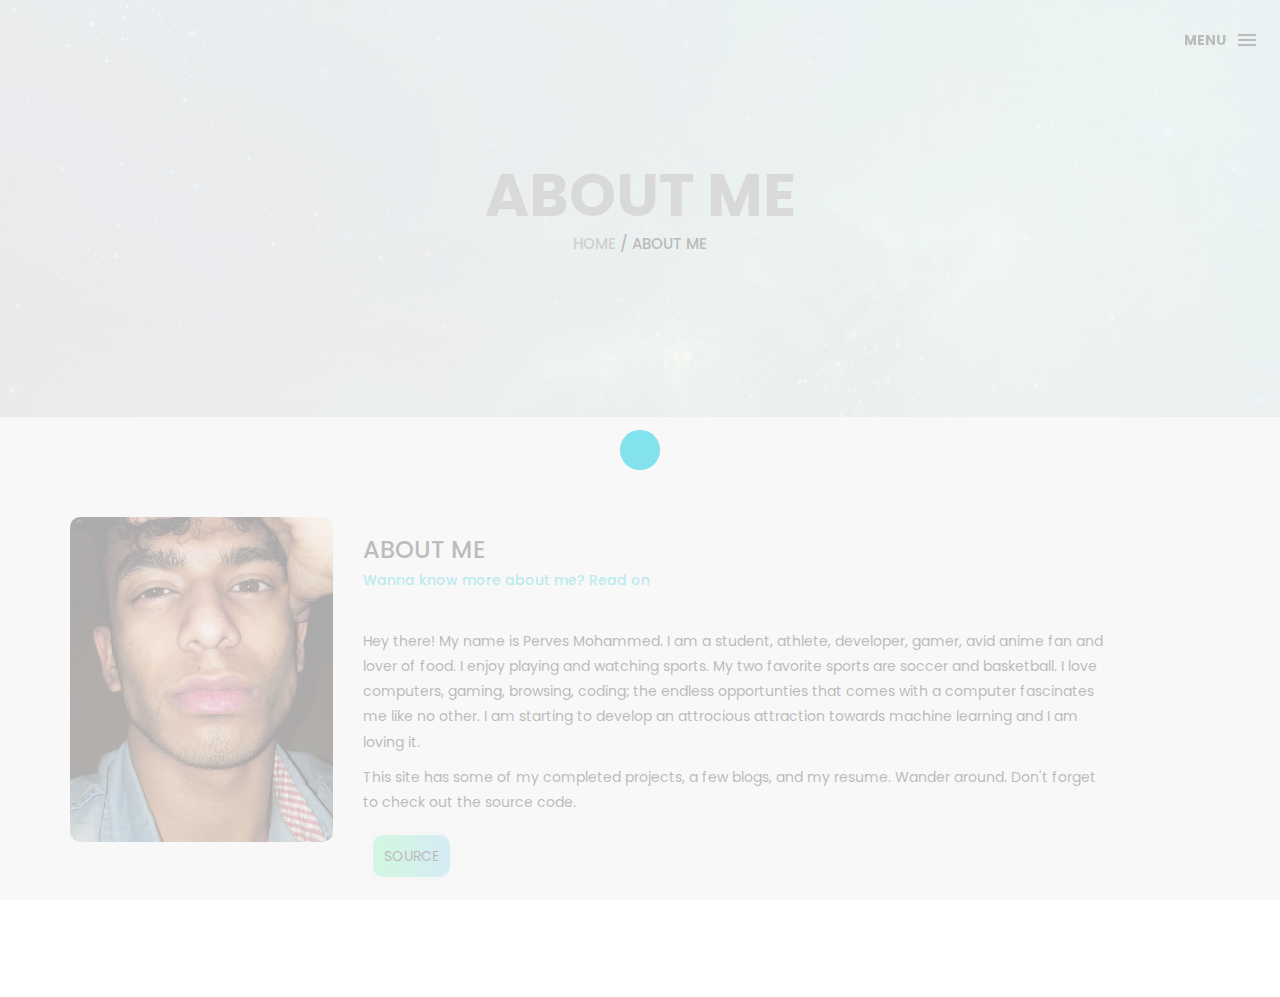
==== about.html @ ce49c380 "initial" ====
<!DOCTYPE html>
<html lang="en">

<head>
    <meta charset="utf-8">
    <meta http-equiv="X-UA-Compatible" content="IE=edge">
    <meta name="viewport" content="width=device-width, initial-scale=1">
    <title>PM - About</title>
    <link rel="icon" href="img/fav.png" type="image/x-icon">
    <link href="css/bootstrap.min.css" rel="stylesheet">
    <link href="ionicons/css/ionicons.min.css" rel="stylesheet">
    <link href="css/style.css" rel="stylesheet">
    <script src="js/modernizr.js"></script>

    <!--[if lt IE 9]>
      <script src="https://oss.maxcdn.com/html5shiv/3.7.2/html5shiv.min.js"></script>
      <script src="https://oss.maxcdn.com/respond/1.4.2/respond.min.js"></script>
    <![endif]-->
</head>

<body>
    <!-- Preloader -->
    <div id="preloader">
        <div class="pre-container">
            <div class="spinner">
                <div class="double-bounce1"></div>
                <div class="double-bounce2"></div>
            </div>
        </div>
    </div>
    <!-- end Preloader -->

    <div class="container-fluid"> 
       <!-- box-header -->
        <header class="box-header">
            <a class="box-primary-nav-trigger" href="#0">
                <span class="box-menu-text">Menu</span><span class="box-menu-icon"></span>
            </a>
        </header>
        <!-- end box-header -->
        
        <!-- nav -->
        <nav>
            <ul class="box-primary-nav">
                <li class="box-label">Menu</li>
                <li><a href="index.html">Intro</a></li>
                <li><a href="about.html">About me</a> <i class="ion-ios-circle-filled color"></i></li>
                <li><a href="blog.html">Blog</a></li>
                <li><a href="contact.html">Contact Me</a></li>
                
                <li class="box-label">Follow me</li>
                <li class="box-social"><a href="#0"><i class="ion-social-facebook"></i></a></li>
                <li class="box-social"><a href="#0"><i class="ion-social-twitter"></i></a></li>
                <li class="box-social"><a href="https://www.linkedin.com/in/pmuhamed/" target="_blank"><i class="ion-social-linkedin"></i></a></li>
                <li class="box-social"><a href="https://github.com/pmuhamed1" target="_blank"><i class="ion-social-github"></i></a></li>

                <li class="box-label"><a class="btn btn-1" href="Mohammed Perves - Resume.pdf" target="_blankk">Resume</a></li>
            </ul>
        </nav>
        <!-- end nav -->  
    </div>
    
    <!-- Top bar -->
    <div class="top-bar">
        <h1>About Me</h1>
        <p><a href="index.html">Home</a> / About me</p>
    </div>
    <!-- end Top bar -->
    
    <!-- Main container -->
    <div class="container main-container clearfix"> 
        <div class="col-md-3">
            <a href="img/me.jpg" target="_blank"><div class="img-responsive img-rnd profile-pic" alt="me" /></div></a>
        </div>
        <div class="col-md-8">
           <h3 class="uppercase">About Me </h3>
           <h5>Wanna know more about me? Read on</h5>
           <div class="h-30"></div>
            <p>
			Hey there! My name is Perves Mohammed. I am a student, athlete, developer, gamer, avid anime fan and lover of food. I enjoy playing and watching sports. My two favorite sports are soccer and basketball. I love computers, gaming, browsing, coding; the endless opportunties that comes with a computer fascinates me like no other. I am starting to develop an attrocious attraction towards machine learning and I am loving it.
			</p>

            <p>This site has some of my completed projects, a few blogs, and my resume. Wander around. Don't forget to check out the source code.</p>
            <a class="btn btn-3" href="https://github.com/pmuhamed1/portfolio" target="_blank">Source</a>
            <div class="h-10"></div>
        </div>
    </div>
    <!-- end Main container -->
    <!-- back to top -->
    <a href="#0" class="cd-top"><i class="ion-android-arrow-up"></i></a>
    <!-- end back to top -->


    <script src="js/jquery-2.1.1.js"></script>
    <script src="js/bootstrap.min.js"></script>
    <script src="js/menu.js"></script>
    <script src="js/animated-headline.js"></script>
    <script src="js/isotope.pkgd.min.js"></script>
    <script src="js/custom.js"></script>
	
</body>
</html>
---- css/style.css ----
@import url(https://fonts.googleapis.com/css?family=Poppins:400,500,600,700);
html,
body {
    height: 100%;
    font-family: 'Poppins', sans-serif;
    line-height: 1.8;
    color: #333;
	overflow-x: hidden;
}

.no-padding {
    padding-left: 0;
    padding-right: 0;
}

.no-padding [class^="col-"] {
    padding-left: 0;
    padding-right: 0;
}

.main-container {
    padding: 100px 0;
}

.center {
    text-align: center;
}

a {
    -webkit-transition: all .3s;
    transition: all .3s
}

.uppercase {
    text-transform: uppercase;
}

.h-30 {
    height: 30px
}

.h-10 {
    height: 10px
}

.color {
    color: #31cfe5;
    font-size: 11px;
}


/* typography
==================================================*/

h1 {
    color: #393939;
    font-size: 60px;
    text-transform: uppercase;
}

h3 {
    color: #393939;
}

h4 {
    color: #393939;
}


h5 {
    color: #31cfe5;
}


/* preloader
==================================================*/

#preloader {
    position: fixed;
    top: 0;
    left: 0;
    right: 0;
    bottom: 0;
    background-color: #f5f5f5;
    /* change if the mask should be a color other than white */
    z-index: 1000;
    /* makes sure it stays on top */
}

.pre-container {
    position: absolute;
    left: 50%;
    top: 50%;
    bottom: auto;
    right: auto;
    -webkit-transform: translateX(-50%) translateY(-50%);
    transform: translateX(-50%) translateY(-50%);
    text-align: center;
}

.spinner {
    width: 40px;
    height: 40px;
    position: relative;
    margin: 100px auto;
}

.double-bounce1,
.double-bounce2 {
    width: 100%;
    height: 100%;
    border-radius: 50%;
    background-color: #31cfe5;
    opacity: 0.6;
    position: absolute;
    top: 0;
    left: 0;
    -webkit-animation: bounce 2.0s infinite ease-in-out;
    animation: bounce 2.0s infinite ease-in-out;
}

.double-bounce2 {
    -webkit-animation-delay: -1.0s;
    animation-delay: -1.0s;
}

@-webkit-keyframes bounce {
    0%,
    100% {
        -webkit-transform: scale(0.0)
    }
    50% {
        -webkit-transform: scale(1.0)
    }
}

@keyframes bounce {
    0%,
    100% {
        transform: scale(0.0);
        -webkit-transform: scale(0.0);
    }
    50% {
        transform: scale(1.0);
        -webkit-transform: scale(1.0);
    }
}


/* headr
==================================================*/

.box-header {
    position: absolute;
    top: 0;
    left: 0;
    background: rgba(255, 255, 255, 0.95);
    height: 50px;
    width: 100%;
    z-index: 3;
    box-shadow: 0 1px 2px rgba(0, 0, 0, 0.3);
    -webkit-font-smoothing: antialiased;
    -moz-osx-font-smoothing: grayscale;
}

.box-header {
    height: 80px;
    background: transparent;
    box-shadow: none;
}

.box-header {
    -webkit-transition: background-color 0.3s;
    transition: background-color 0.3s;
    -webkit-transform: translate3d(0, 0, 0);
    transform: translate3d(0, 0, 0);
    -webkit-backface-visibility: hidden;
    backface-visibility: hidden;
}

.box-header.is-fixed {
    position: fixed;
    top: -80px;
    background-color: rgba(255, 255, 255, 0.96);
    -webkit-transition: -webkit-transform 0.3s;
    transition: -webkit-transform 0.3s;
    transition: transform 0.3s;
    transition: transform 0.3s, -webkit-transform 0.3s;
}

.box-header.is-visible {
    -webkit-transform: translate3d(0, 100%, 0);
    transform: translate3d(0, 100%, 0);
}

.box-header.menu-is-open {
    background-color: rgba(255, 255, 255, 0.96);
}

.box-logo {
    display: block;
    padding: 20px;
}

.box-primary-nav-trigger {
    position: absolute;
    right: 0;
    top: 0;
    height: 100%;
    width: 50px;
    background-color: #fff;
}

.box-primary-nav-trigger .box-menu-text {
    color: #393939;
    text-transform: uppercase;
    font-weight: 700;
    display: none;
}

.box-primary-nav-trigger .box-menu-icon {
    display: inline-block;
    position: absolute;
    left: 50%;
    top: 50%;
    bottom: auto;
    right: auto;
    -webkit-transform: translateX(-50%) translateY(-50%);
    transform: translateX(-50%) translateY(-50%);
    width: 18px;
    height: 2px;
    background-color: #393939;
    -webkit-transition: background-color 0.3s;
    transition: background-color 0.3s;
    list-style: none;
}

.box-primary-nav-trigger .box-menu-icon::before,
.box-primary-nav-trigger .box-menu-icon:after {
    content: '';
    width: 100%;
    height: 100%;
    position: absolute;
    background-color: #393939;
    right: 0;
    -webkit-transition: -webkit-transform .3s, top .3s, background-color 0s;
    -webkit-transition: top .3s, background-color 0s, -webkit-transform .3s;
    transition: top .3s, background-color 0s, -webkit-transform .3s;
    transition: transform .3s, top .3s, background-color 0s;
    transition: transform .3s, top .3s, background-color 0s, -webkit-transform .3s;
}

.box-primary-nav-trigger .box-menu-icon::before {
    top: -5px;
}

.box-primary-nav-trigger .box-menu-icon::after {
    top: 5px;
}

.box-primary-nav-trigger .box-menu-icon.is-clicked {
    background-color: rgba(255, 255, 255, 0);
}

.box-primary-nav-trigger .box-menu-icon.is-clicked::before,
.box-primary-nav-trigger .box-menu-icon.is-clicked::after {
    background-color: 393939;
}

.box-primary-nav-trigger .box-menu-icon.is-clicked::before {
    top: 0;
    -webkit-transform: rotate(135deg);
    transform: rotate(135deg);
}

.box-primary-nav-trigger .box-menu-icon.is-clicked::after {
    top: 0;
    -webkit-transform: rotate(225deg);
    transform: rotate(225deg);
}

.box-primary-nav-trigger {
    width: 100px;
    padding-left: 1em;
    background-color: transparent;
    height: 30px;
    line-height: 30px;
    right: 10px;
    top: 50%;
    bottom: auto;
    -webkit-transform: translateY(-50%);
    transform: translateY(-50%);
}

.box-primary-nav-trigger .box-menu-text {
    display: inline-block;
}

.box-primary-nav-trigger .box-menu-icon {
    left: auto;
    right: 1em;
    -webkit-transform: translateX(0) translateY(-50%);
    transform: translateX(0) translateY(-50%);
}

.box-primary-nav {
    position: fixed;
    left: 0;
    top: 0;
    height: 100%;
    width: 100%;
    background: rgba(0, 0, 0, 0.786);
    z-index: 2;
    text-align: center;
    padding: 50px 0;
    -webkit-backface-visibility: hidden;
    backface-visibility: hidden;
    overflow: auto;
    -webkit-overflow-scrolling: touch;
    -webkit-transform: translateY(-100%);
    transform: translateY(-100%);
    -webkit-transition-property: -webkit-transform;
    transition-property: -webkit-transform;
    transition-property: transform;
    transition-property: transform, -webkit-transform;
    -webkit-transition-duration: 0.4s;
    transition-duration: 0.4s;
    list-style: none;
}

.particles{
    position: fixed;
    left: 0;
    top: 0;
    height: 100%;
    width: 100%;
    background: rgba(0, 0, 0, 0.1);
	/*background-image: url("../img/bg.jpg");*/
    z-index: 0;
    text-align: center;
    padding: 50px 0;
}

.box-primary-nav li {
    font-size: 22px;
    font-size: 1.375rem;
    font-weight: 300;
    -webkit-font-smoothing: antialiased;
    -moz-osx-font-smoothing: grayscale;
    margin: .2em 0;
    text-transform: capitalize;
}

.box-primary-nav a {
    display: inline-block;
    padding: .4em 1em;
    border-radius: 0.25em;
    -webkit-transition: all 0.2s;
    transition: all 0.2s;
    color: #fff;
    text-decoration: none;
    font-weight: bold;
}
.box-primary-nav a:focus {
    outline: none;
}

.no-touch .box-primary-nav a:hover {
    text-decoration: none;
    color: #ddd;
}

.box-primary-nav .box-label {
    color: #31cfe5;
    text-transform: uppercase;
    font-weight: 700;
    font-size: 17px;
    margin: 2.4em 0 .8em;
}

.box-primary-nav .box-social {
    display: inline-block;
    margin: 10px .4em;
}

.box-primary-nav .box-social a {
    width: 30px;
    height: 30px;
    padding: 0;
    font-size: 30px
}

.box-primary-nav.is-visible {
    -webkit-transform: translateY(0);
    transform: translateY(0);
}

.box-primary-nav {
    padding: 150px 0 0;
	overflow: hidden;
}

.box-primary-nav li {
    font-size: 18px;
}


/* box-intro
==================================================*/

.box-intro {
    text-align: center;
    display: table;
    height: 100vh;
    width: 100%;
}

.box-intro .table-cell {
    display: table-cell;
    vertical-align: middle;
}

.box-intro em {
    font-style: normal;
    text-transform: uppercase
}

b i:last-child {
    color: #31cfe5 !important;
}

.box-intro h5 {
    letter-spacing: 4px;
    text-transform: uppercase;
    color: #999;
    line-height: 1.7
}


.src-btn {
	text-align: center;
    height: 42px;
    border-radius: 5px;
    border: 3px solid #31cfe5;
    -webkit-animation: intro 1s;
    animation: intro 1s;
	padding: 10px;
    width: 80px;
    font-weight: bold;
}

/* mouse effect */

.btn {
	flex: 1 1 auto;
	margin: 10px;
	padding: 10px;
	text-align: center;
	text-transform: uppercase;
	transition: 0.5s;
	background-size: 200% auto;
	color: #333;
	/* text-shadow: 0px 0px 10px rgba(0,0,0,0.2);*/
	box-shadow: 0 0 20px #eee;
	border-radius: 10px;
 }

.img-rnd {
    border-radius: 10px;
 }


/* <- Magic Stuff Start */

.btn:hover {
	color: white;
	background-position: right center; /* change the direction of the change here */
}

.btn-1 {
  background-image: linear-gradient(to right, #f6d365 0%, #fda085 51%, #f6d365 100%);
}

.btn-2 {
  background-image: linear-gradient(to right, #fbc2eb 0%, #a6c1ee 51%, #fbc2eb 100%);
}

.btn-3 {
  background-image: linear-gradient(to right, #84fab0 0%, #8fd3f4 51%, #84fab0 100%);
}

.btn-4 {
  background-image: linear-gradient(to right, #a1c4fd 0%, #c2e9fb 51%, #a1c4fd 100%);
}

.btn-5 {
  background-image: linear-gradient(to right, #ffecd2 0%, #fcb69f 51%, #ffecd2 100%);
}


.mouse {
    position: absolute;
    bottom: 10px;
    left: 47%;
}

.scroll {
    display: block;
    width: 5px;
    height: 5px;
    margin: 6px auto;
    border-radius: 6px;

    -webkit-animation: finger 2s infinite;
    animation: finger 2s infinite;
}

@-webkit-keyframes intro {
    0% {
        opacity: 0;
        -webkit-transform: translateY(40px);
        transform: translateY(40px);
    }
    100% {
        opacity: 1;
        -webkit-transform: translateY(0);
        transform: translateY(0);
    }
}

@keyframes intro {
    0% {
        opacity: 0;
        -webkit-transform: translateY(40px);
        transform: translateY(40px);
    }
    100% {
        opacity: 1;
        -webkit-transform: translateY(0);
        transform: translateY(0);
    }
}

@-webkit-keyframes finger {
    0% {
        opacity: 1;
    }
    100% {
        opacity: 0;
        -webkit-transform: translateY(20px);
        transform: translateY(20px);
    }
}

@keyframes finger {
    0% {
        opacity: 1;
    }
    100% {
        opacity: 0;
        -webkit-transform: translateY(20px);
        transform: translateY(20px);
    }
}


/* text rotate */

.box-headline {
    font-size: 130px;
    line-height: 1.0;
}

.box-words-wrapper {
    display: inline-block;
    position: relative;
}

.box-words-wrapper b {
    display: inline-block;
    position: absolute;
    white-space: nowrap;
    left: 0;
    top: 0;
}

.box-words-wrapper b.is-visible {
    position: relative;
}

.no-js .box-words-wrapper b {
    opacity: 0;
}

.no-js .box-words-wrapper b.is-visible {
    opacity: 1;
}

.box-headline.rotate-2 .box-words-wrapper {
    -webkit-perspective: 300px;
    perspective: 300px;
}

.box-headline.rotate-2 i,
.box-headline.rotate-2 em {
    display: inline-block;
    -webkit-backface-visibility: hidden;
    backface-visibility: hidden;
}

.box-headline.rotate-2 b {
    opacity: 0;
}

.box-headline.rotate-2 i {
    -webkit-transform-style: preserve-3d;
    transform-style: preserve-3d;
    -webkit-transform: translateZ(-20px) rotateX(90deg);
    transform: translateZ(-20px) rotateX(90deg);
    opacity: 0;
}

.is-visible .box-headline.rotate-2 i {
    opacity: 1;
}

.box-headline.rotate-2 i.in {
    -webkit-animation: box-rotate-2-in 0.4s forwards;
    animation: box-rotate-2-in 0.4s forwards;
}

.box-headline.rotate-2 i.out {
    -webkit-animation: box-rotate-2-out 0.4s forwards;
    animation: box-rotate-2-out 0.4s forwards;
}

.box-headline.rotate-2 em {
    -webkit-transform: translateZ(20px);
    transform: translateZ(20px);
}

.no-csstransitions .box-headline.rotate-2 i {
    -webkit-transform: rotateX(0deg);
    transform: rotateX(0deg);
    opacity: 0;
}

.no-csstransitions .box-headline.rotate-2 i em {
    -webkit-transform: scale(1);
    transform: scale(1);
}

.no-csstransitions .box-headline.rotate-2 .is-visible i {
    opacity: 1;
}

@-webkit-keyframes box-rotate-2-in {
    0% {
        opacity: 0;
        -webkit-transform: translateZ(-20px) rotateX(90deg);
    }
    60% {
        opacity: 1;
        -webkit-transform: translateZ(-20px) rotateX(-10deg);
    }
    100% {
        opacity: 1;
        -webkit-transform: translateZ(-20px) rotateX(0deg);
    }
}

@keyframes box-rotate-2-in {
    0% {
        opacity: 0;
        -webkit-transform: translateZ(-20px) rotateX(90deg);
        transform: translateZ(-20px) rotateX(90deg);
    }
    60% {
        opacity: 1;
        -webkit-transform: translateZ(-20px) rotateX(-10deg);
        transform: translateZ(-20px) rotateX(-10deg);
    }
    100% {
        opacity: 1;
        -webkit-transform: translateZ(-20px) rotateX(0deg);
        transform: translateZ(-20px) rotateX(0deg);
    }
}

@-webkit-keyframes box-rotate-2-out {
    0% {
        opacity: 1;
        -webkit-transform: translateZ(-20px) rotateX(0);
    }
    60% {
        opacity: 0;
        -webkit-transform: translateZ(-20px) rotateX(-100deg);
    }
    100% {
        opacity: 0;
        -webkit-transform: translateZ(-20px) rotateX(-90deg);
    }
}

@keyframes box-rotate-2-out {
    0% {
        opacity: 1;
        -webkit-transform: translateZ(-20px) rotateX(0);
        transform: translateZ(-20px) rotateX(0);
    }
    60% {
        opacity: 0;
        -webkit-transform: translateZ(-20px) rotateX(-100deg);
        transform: translateZ(-20px) rotateX(-100deg);
    }
    100% {
        opacity: 0;
        -webkit-transform: translateZ(-20px) rotateX(-90deg);
        transform: translateZ(-20px) rotateX(-90deg);
    }
}


/* portfolio section
==================================================*/

.portfolio .categories-grid span {
    font-size: 30px;
    margin-bottom: 30px;
    display: inline-block;
}

.portfolio .categories-grid .categories ul li {
    list-style: none;
    margin: 20px 0;
}

.portfolio .categories-grid .categories ul li a {
    display: inline-block;
    color: #60606e;
    padding: 0 10px;
    margin: 0 10px;
    -webkit-transition: all .2s ease-in-out .2s;
    transition: all .2s ease-in-out .2s;
}

.portfolio .categories-grid .categories ul li a:hover,
.portfolio .categories-grid .categories ul li a:focus {
    text-decoration: none;
}

.portfolio .categories-grid .categories ul li a.active {
    margin-left: 0;
    background-color: #31cfe5;
    padding: 0px 20px;
    color: white;
    border-radius: 25px;
    text-decoration: none;
}

.portfolio_filter {
    padding-left: 0;
}

.portfolio_item {
    position: relative;
    overflow: hidden;
    display: block;
}

.portfolio_item .portfolio_item_hover {
    position: absolute;
    top: 0px;
    left: 0px;
    height: 100%;
    width: 100%;
    background-color: rgba(0, 0, 0, .8);
    -webkit-transform: translate(-100%);
    transform: translate(-100%);
    opacity: 0;
    -webkit-transition: all .2s ease-in-out;
    transition: all .2s ease-in-out;
}

.portfolio_item .portfolio_item_hover .item_info {
    text-align: center;
    position: absolute;
    top: 50%;
    left: 50%;
    -webkit-transform: translate(-50%, -50%);
    transform: translate(-50%, -50%);
    padding: 10px;
    width: 100%;
    font-weight: bold;
}

.portfolio_item .portfolio_item_hover .item_info span {
    display: block;
    color: #fff;
    font-size: 18px;
    -webkit-transform: translateX(-100px);
    transform: translateX(-100px);
    -webkit-transition: all .2s ease-in-out .2s;
    transition: all .2s ease-in-out .2s;
    opacity: 0;
}

.portfolio_item .portfolio_item_hover .item_info em {
    font-style: normal;
    display: inline-block;
    background-color: #31cfe5;
    padding: 5px 20px;
    border-radius: 25px;
    color: #333;
    margin-top: 10px;
    -webkit-transform: translateX(-100px);
    transform: translateX(-100px);
    -webkit-transition: all .3s ease-in-out .3s;
    transition: all .3s ease-in-out .3s;
    opacity: 0;
    font-size: 10px;
    letter-spacing: 2px;
}

.portfolio_item:hover .portfolio_item_hover {
    opacity: 1;
    -webkit-transform: translateX(0);
    transform: translateX(0);
}

.portfolio_item:hover .item_info em,
.portfolio_item:hover .item_info span {
    opacity: 1;
    -webkit-transform: translateX(0);
    transform: translateX(0);
}

.portfolio .categories-grid .categories ul li {
    float: left;
}

.portfolio .categories-grid .categories ul li a {
    padding: 0 10px;
    -webkit-transition: all .2s ease-in-out .2s;
    transition: all .2s ease-in-out .2s;
}

.portfolio_filter {
    padding-left: 0;
    display: inline-block;
    margin: 0 auto;
    text-align: center;
    margin-bottom: 50px;
}

.portfolio-inner {
    padding-bottom: 0 !important;
    padding-top: 55px;
}

#portfolio {
	-webkit-transition: opacity .3s 0s, visibility 0s .3s;
    transition: opacity .3s 0s, visibility 0s .3s;
}

/* footer
==================================================*/

footer {
    padding: 30px 0;
    text-align: center;
    background: #f5f5f5
}

.copyright {
    color: #000;
    margin-bottom: 0;
	font-size: 16px;
}

footer img {
    margin: 0 auto;
}


/* backto top
==================================================*/

.cd-top {
    display: inline-block;
    height: 40px;
    width: 40px;
    position: fixed;
    bottom: 20px;
    line-height: 40px;
    font-size: 20px;
    right: 10px;
    text-align: center;
    color: #fff;
    background: rgba(255, 191, 0, 0.8);
    visibility: hidden;
    opacity: 0;
    -webkit-transition: opacity .3s 0s, visibility 0s .3s;
    transition: opacity .3s 0s, visibility 0s .3s;
}

.cd-top.cd-is-visible,
.cd-top.cd-fade-out,
.no-touch .cd-top:hover {
    -webkit-transition: opacity .3s 0s, visibility 0s 0s;
    transition: opacity .3s 0s, visibility 0s 0s;
}

.cd-top.cd-is-visible {
    /* the button becomes visible */
    visibility: visible;
    opacity: 1;
}

.cd-top.cd-fade-out {
    opacity: .5;
}

.no-touch .cd-top:hover,
.no-touch .cd-top:focus {
    background-color: #31cfe5;
    opacity: 1;
    color: #fff;
}


/* About page
==================================================*/

.profile-pic{
	background-image: url('../img/me.jpg');
	background-position: center;
	background-size: 100%;
	width: 100%;
	height:325px;
}

.profile-pic:hover {
   background-image: url('../img/me1.jpg');
}

.top-bar {
    color: #333;
    padding: 150px 0 150px;
    background: -webkit-linear-gradient( rgba(255, 255, 255, .8), rgba(255, 255, 255, .8)), url(../img/01.jpg);
    background: linear-gradient( rgba(255, 255, 255, .8), rgba(255, 255, 255, .8)), url(../img/01.jpg);
    background-size: cover;
    background-attachment: fixed;
    background-position: center center;
    text-align: center;
}

.top-bar h1 {
    font-size: 60px;
    text-transform: uppercase;
    font-weight: 700;
    color: #999;
    line-height: 50px;
}

.top-bar p {
    font-size: 15px;
    text-transform: uppercase;
    font-weight: 500;
    color: #333;
}

.top-bar p a {
    color: #777;
}

.top-bar p a:hover,
.top-bar p a:focus {
    color: #555;
    text-decoration: none;
}

.social-ul {
    list-style: none;
    display: inline-block;
    padding-left: 0;
}

.social-ul li {
    margin: 0 10px;
    float: left;
}

.social-ul li a {
    font-size: 25px;
    color: #555;
    -webkit-transition: all .3s;
    transition: all .3s;
}

.social-ul li a:hover {
    color: #888;
}


/* Services page
==================================================*/

.size-50 {
    font-size: 50px;
}

.service-box {
    margin-bottom: 30px;
}

.service-box h3 {
    margin-top: 0;
}


/* contact page
==================================================*/

.details-text i {
    margin-right: 10px;
}

.textarea-contact {
    height: 200px;
    width: 100%;
    border: solid 1px rgba(0, 0, 0, .1);
    position: relative;
}

.textarea-contact textarea {
    height: 100%;
    width: 100%;
    border: 0;
    padding: 20px;
    background-color: transparent;
    float: left;
    z-index: 2;
    font-size: 14px;
    color: #9a9a9a;
    resize: none;
}

.textarea-contact > span {
    position: absolute;
    top: 20px;
    left: 20px;
    -webkit-transform: translateY(-50%);
    transform: translateY(-50%);
    font-size: 12px;
    text-transform: uppercase;
    color: #cdcdcd;
    -webkit-transition: all .2s ease-in-out;
    transition: all .2s ease-in-out;
    z-index: 1;
}

.input-contact {
    height: 40px;
    width: 100%;
    border: solid 1px rgba(0, 0, 0, .1);
    position: relative;
    margin-bottom: 30px;
}

.input-contact input[type="text"] {
    height: 100%;
    width: 100%;
    border: 0;
    padding: 0 20px;
    float: left;
    position: relative;
    background-color: transparent;
    z-index: 2;
    font-size: 14px;
    color: #9a9a9a;
}

.input-contact > span {
    position: absolute;
    top: 50%;
    left: 20px;
    -webkit-transform: translateY(-50%);
    transform: translateY(-50%);
    font-size: 12px;
    text-transform: uppercase;
    color: #cdcdcd;
    -webkit-transition: all .2s ease-in-out;
    transition: all .2s ease-in-out;
    z-index: 1;
}

.input-contact > span.active,
.textarea-contact > span.active {
    color: #31cfe5;
    font-size: 10px;
    top: 0px;
    left: 5px;
    background-color: #fff;
    padding: 5px
}

input:focus,
textarea:focus {
    outline: none;
}

.contact-info {
    margin-top: 20px;
}

.contact-info i {
    height: 30px;
    width: 30px;
    display: inline-block;
    background: #31cfe5;
    text-align: center;
    line-height: 33px;
    margin-right: 10px;
    color: #fff;
    font-size: 21px;
}

.contact-info p {
    display: inline-block;
    margin-right: 20px;
}

.btn-box {
    background: #31cfe5;
    padding: 10px 50px;
    border-radius: 0;
    color: #fff;
    margin-top: 20px;
    text-transform: uppercase;
    letter-spacing: 2px;
    font-weight: 500;
}

.btn-box:hover,
.btn-box:focus {
    background: #F5B700;
    color: #fff;
}


/* single project page
==================================================*/

.cat-ul {
    padding-left: 0;
    list-style: none
}

.cat-ul li i {
    margin-right: 10px;
    color: #31cfe5;
}


/* Responsive media queries
==================================================*/

@media (max-width: 991px) {
    .portfolio .categories-grid span {
        margin-bottom: 0;
        text-align: center;
        width: 100%;
    }
    .portfolio .categories-grid .categories ul li {
        text-align: center;
    }
    .portfolio .categories-grid .categories ul li a {
        margin-left: 0;
    }
    .col-md-6 h3 {
        margin-top: 30px;
    }
}

@media only screen and (max-width: 670px) {
    .box-headline {
        font-size: 100px;
    }
    .box-intro h5 {
        font-size: 12px;
    }
    .box-primary-nav a {
        padding: 5px 1em;
        font-size: 14px;
    }
    .box-primary-nav {
        padding: 80px 0 0;
    }
    .box-primary-nav .box-social a {
        font-size: 23px;
    }
    .top-bar h1 {
        font-size: 40px;
        line-height: 30px;
    }
    .portfolio .categories-grid .categories ul li {
        float: none;
    }
}

@media only screen and (max-width: 520px) {
    .box-headline {
        font-size: 80px;
    }
    .box-intro h5 {
        font-size: 12px;
    }
    .main-container {
        padding: 50px 0;
    }
}

@media only screen and (max-width: 420px) {
    .box-headline {
        font-size: 50px;
    }
    .box-intro h5 {
        font-size: 12px;
    }
    .top-bar h1 {
        font-size: 30px;
        line-height: 30px;
    }
}
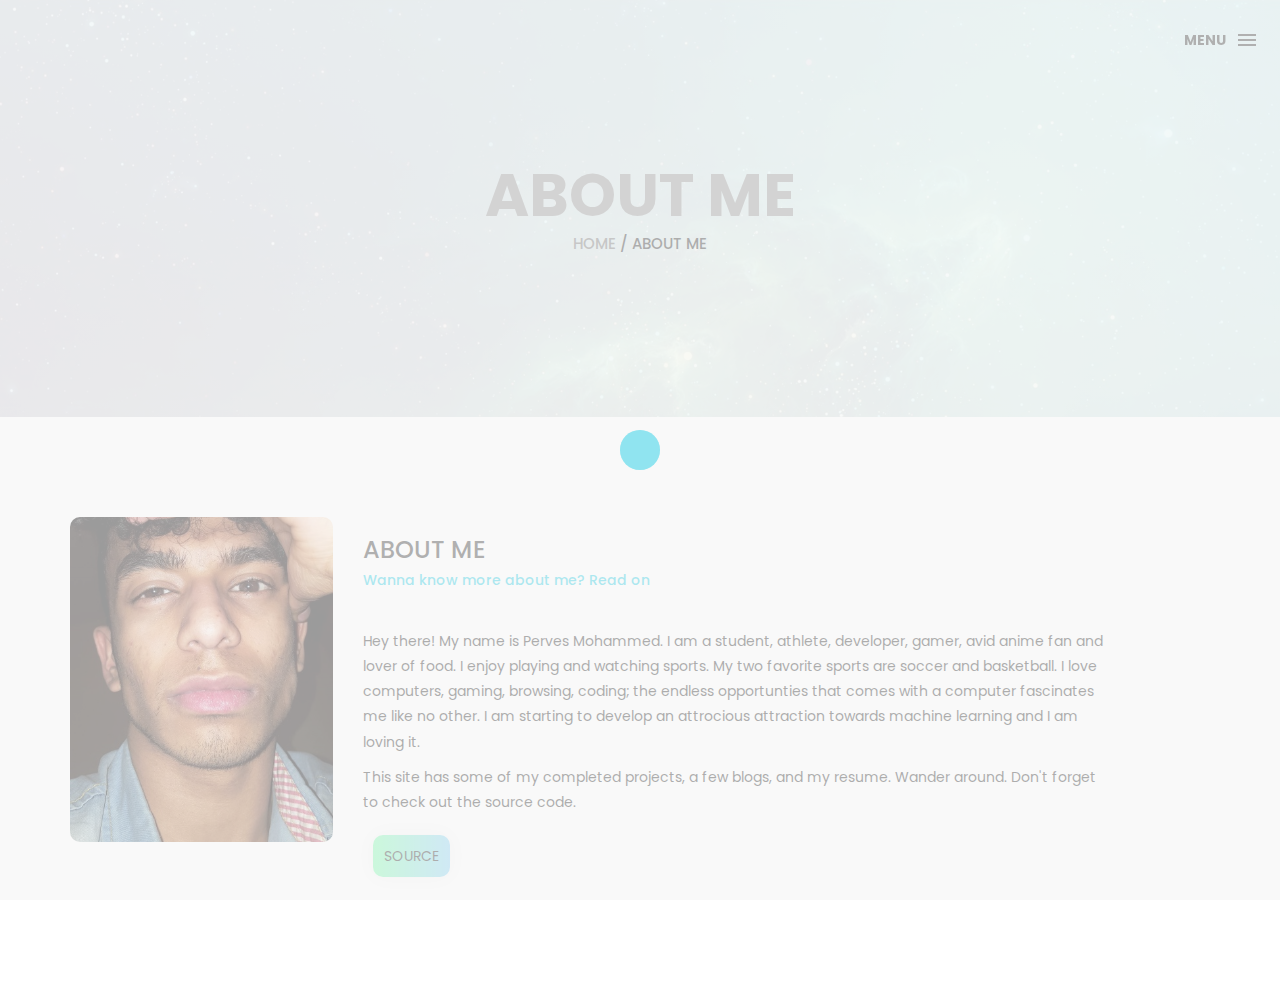
==== commit a50447fd: "google tracking" ====
--- a/about.html
+++ b/about.html
@@ -2,6 +2,15 @@
 <html lang="en">
 
 <head>
+    <!-- Global site tag (gtag.js) - Google Analytics -->
+    <script async src="https://www.googletagmanager.com/gtag/js?id=UA-81413705-2"></script>
+    <script>
+        window.dataLayer = window.dataLayer || [];
+        function gtag(){dataLayer.push(arguments);}
+        gtag('js', new Date());
+
+        gtag('config', 'UA-81413705-2');
+    </script>
     <meta charset="utf-8">
     <meta http-equiv="X-UA-Compatible" content="IE=edge">
     <meta name="viewport" content="width=device-width, initial-scale=1">
@@ -81,7 +90,7 @@
 			</p>
 
             <p>This site has some of my completed projects, a few blogs, and my resume. Wander around. Don't forget to check out the source code.</p>
-            <a class="btn btn-3" href="https://github.com/pmuhamed1/portfolio" target="_blank">Source</a>
+            <a class="btn btn-3" href="https://github.com/pmuhamed1/pmuhamed1.github.io" target="_blank">Source</a>
             <div class="h-10"></div>
         </div>
     </div>
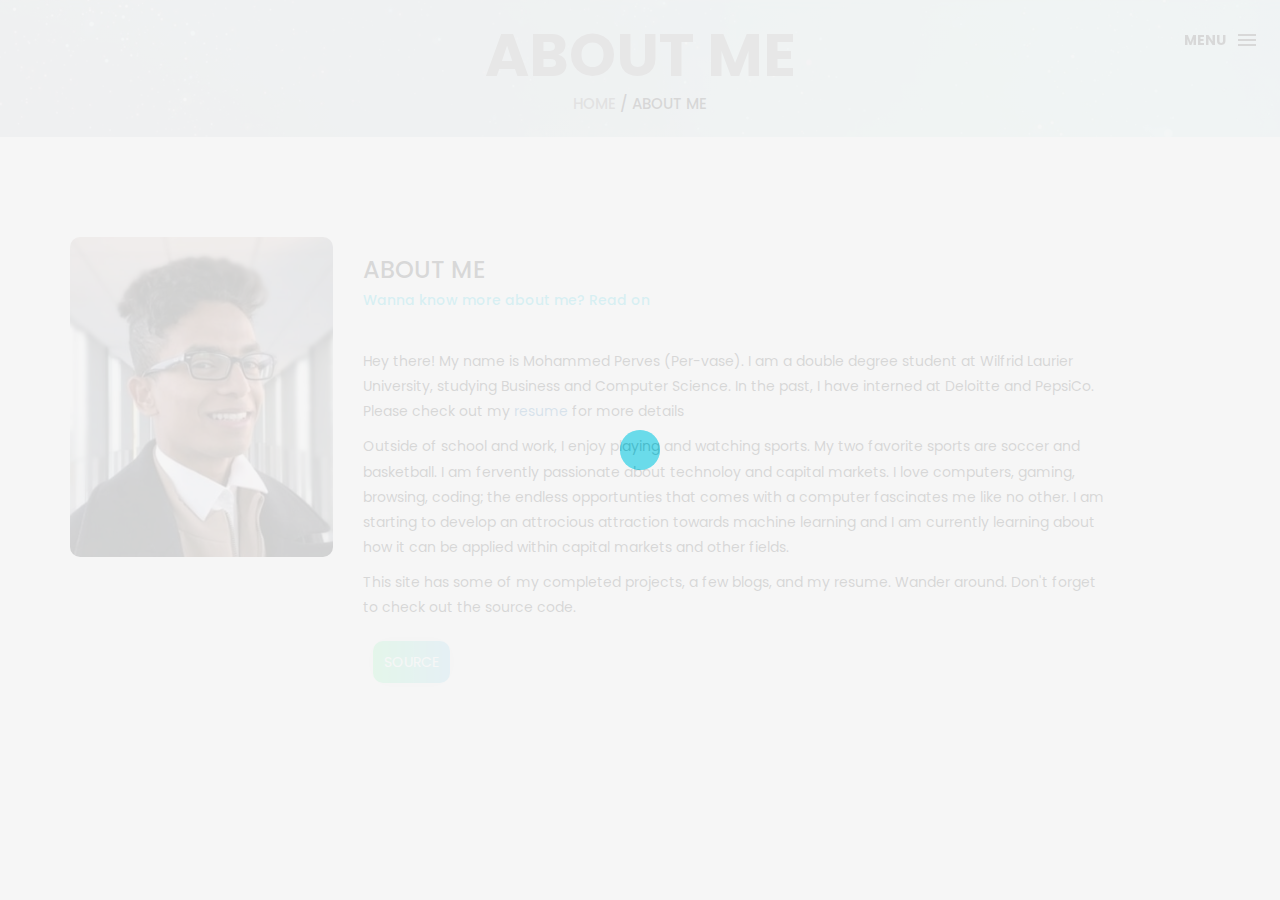
==== commit da53864d: "minor" ====
--- a/about.html
+++ b/about.html
@@ -14,7 +14,7 @@
     <meta charset="utf-8">
     <meta http-equiv="X-UA-Compatible" content="IE=edge">
     <meta name="viewport" content="width=device-width, initial-scale=1">
-    <title>PM - About</title>
+    <title>MP - About</title>
     <link rel="icon" href="img/fav.png" type="image/x-icon">
     <link href="css/bootstrap.min.css" rel="stylesheet">
     <link href="ionicons/css/ionicons.min.css" rel="stylesheet">
@@ -60,10 +60,10 @@
                 <li class="box-label">Follow me</li>
                 <li class="box-social"><a href="#0"><i class="ion-social-facebook"></i></a></li>
                 <li class="box-social"><a href="#0"><i class="ion-social-twitter"></i></a></li>
-                <li class="box-social"><a href="https://www.linkedin.com/in/pmuhamed/" target="_blank"><i class="ion-social-linkedin"></i></a></li>
-                <li class="box-social"><a href="https://github.com/pmuhamed1" target="_blank"><i class="ion-social-github"></i></a></li>
+                <li class="box-social"><a href="https://www.linkedin.com/in/pmoe7/" target="_blank"><i class="ion-social-linkedin"></i></a></li>
+                <li class="box-social"><a href="https://github.com/pmoe7" target="_blank"><i class="ion-social-github"></i></a></li>
 
-                <li class="box-label"><a class="btn btn-1" href="Mohammed Perves - Resume.pdf" target="_blankk">Resume</a></li>
+                <li class="box-label"><a class="btn btn-1" href="resume.html" target="_blankk">Resume</a></li>
             </ul>
         </nav>
         <!-- end nav -->  
@@ -79,14 +79,19 @@
     <!-- Main container -->
     <div class="container main-container clearfix"> 
         <div class="col-md-3">
-            <a href="img/me.jpg" target="_blank"><div class="img-responsive img-rnd profile-pic" alt="me" /></div></a>
+            <div class="img-responsive img-rnd profile-pic" alt="me" /></div>
         </div>
         <div class="col-md-8">
            <h3 class="uppercase">About Me </h3>
            <h5>Wanna know more about me? Read on</h5>
            <div class="h-30"></div>
             <p>
-			Hey there! My name is Perves Mohammed. I am a student, athlete, developer, gamer, avid anime fan and lover of food. I enjoy playing and watching sports. My two favorite sports are soccer and basketball. I love computers, gaming, browsing, coding; the endless opportunties that comes with a computer fascinates me like no other. I am starting to develop an attrocious attraction towards machine learning and I am loving it.
+            Hey there! My name is Mohammed Perves (Per-vase). I am a double degree student at Wilfrid Laurier University, studying Business and Computer Science.
+            In the past, I have interned at Deloitte and PepsiCo. Please check out my <a href="/resume.html">resume</a> for more details</p>
+            
+            <p>Outside of school and work, I enjoy playing and watching sports. My two favorite sports are soccer and basketball. I am fervently passionate about technoloy and capital markets. 
+            I love computers, gaming, browsing, coding; the endless opportunties that comes with a computer fascinates me like no other. 
+            I am starting to develop an attrocious attraction towards machine learning and I am currently learning about how it can be applied within capital markets and other fields.
 			</p>
 
             <p>This site has some of my completed projects, a few blogs, and my resume. Wander around. Don't forget to check out the source code.</p>
--- a/css/style.css
+++ b/css/style.css
@@ -459,7 +459,7 @@
 	text-transform: uppercase;
 	transition: 0.5s;
 	background-size: 200% auto;
-	color: #333;
+	color: #fff;
 	/* text-shadow: 0px 0px 10px rgba(0,0,0,0.2);*/
 	box-shadow: 0 0 20px #eee;
 	border-radius: 10px;
@@ -473,7 +473,7 @@
 /* <- Magic Stuff Start */
 
 .btn:hover {
-	color: white;
+	color: #333;
 	background-position: right center; /* change the direction of the change here */
 }
 
@@ -501,7 +501,7 @@
 .mouse {
     position: absolute;
     bottom: 10px;
-    left: 47%;
+    left: 46%;
 }
 
 .scroll {
@@ -937,16 +937,16 @@
 	background-position: center;
 	background-size: 100%;
 	width: 100%;
-	height:325px;
+	height:320px;
 }
 
 .profile-pic:hover {
-   background-image: url('../img/me1.jpg');
+    background-image: url('../img/me1.png');
 }
 
 .top-bar {
     color: #333;
-    padding: 150px 0 150px;
+    padding: 10px 0 10px;
     background: -webkit-linear-gradient( rgba(255, 255, 255, .8), rgba(255, 255, 255, .8)), url(../img/01.jpg);
     background: linear-gradient( rgba(255, 255, 255, .8), rgba(255, 255, 255, .8)), url(../img/01.jpg);
     background-size: cover;
@@ -1148,7 +1148,6 @@
     color: #fff;
 }
 
-
 /* single project page
 ==================================================*/
 
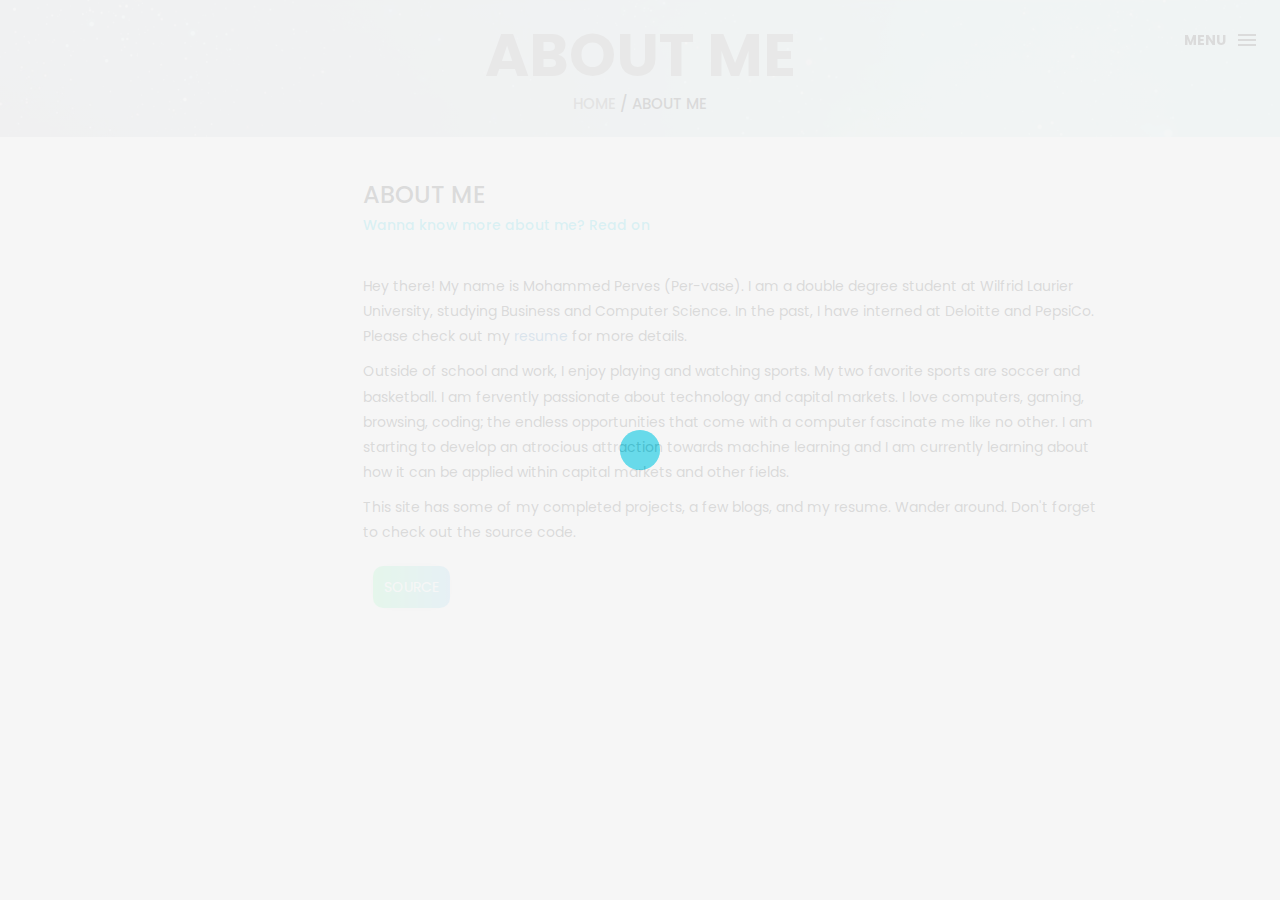
==== commit f58bb5f8: "typos" ====
--- a/about.html
+++ b/about.html
@@ -87,11 +87,11 @@
            <div class="h-30"></div>
             <p>
             Hey there! My name is Mohammed Perves (Per-vase). I am a double degree student at Wilfrid Laurier University, studying Business and Computer Science.
-            In the past, I have interned at Deloitte and PepsiCo. Please check out my <a href="/resume.html">resume</a> for more details</p>
+            In the past, I have interned at Deloitte and PepsiCo. Please check out my <a href="/resume.html">resume</a> for more details.</p>
             
-            <p>Outside of school and work, I enjoy playing and watching sports. My two favorite sports are soccer and basketball. I am fervently passionate about technoloy and capital markets. 
-            I love computers, gaming, browsing, coding; the endless opportunties that comes with a computer fascinates me like no other. 
-            I am starting to develop an attrocious attraction towards machine learning and I am currently learning about how it can be applied within capital markets and other fields.
+            <p>Outside of school and work, I enjoy playing and watching sports. My two favorite sports are soccer and basketball. I am fervently passionate about technology and capital markets.
+                I love computers, gaming, browsing, coding; the endless opportunities that come with a computer fascinate me like no other. 
+                I am starting to develop an atrocious attraction towards machine learning and I am currently learning about how it can be applied within capital markets and other fields.
 			</p>
 
             <p>This site has some of my completed projects, a few blogs, and my resume. Wander around. Don't forget to check out the source code.</p>
--- a/css/style.css
+++ b/css/style.css
@@ -19,7 +19,7 @@
 }
 
 .main-container {
-    padding: 100px 0;
+    padding: 25px 0;
 }
 
 .center {
@@ -413,11 +413,13 @@
     display: table;
     height: 100vh;
     width: 100%;
+    margin: 0 auto;
 }
 
 .box-intro .table-cell {
     display: table-cell;
     vertical-align: middle;
+    margin: 0 auto;
 }
 
 .box-intro em {
@@ -569,6 +571,7 @@
 .box-headline {
     font-size: 130px;
     line-height: 1.0;
+    margin: 0 auto;
 }
 
 .box-words-wrapper {
@@ -577,15 +580,17 @@
 }
 
 .box-words-wrapper b {
-    display: inline-block;
+    text-align: center;
+    display: block;
+    white-space: nowrap;
     position: absolute;
-    white-space: nowrap;
-    left: 0;
-    top: 0;
+    top: 50%;
+    left: 50%;
+    transform: translate(-50%, -50%);
 }
 
 .box-words-wrapper b.is-visible {
-    position: relative;
+    position: absolute;
 }
 
 .no-js .box-words-wrapper b {
@@ -618,6 +623,10 @@
     -webkit-transform: translateZ(-20px) rotateX(90deg);
     transform: translateZ(-20px) rotateX(90deg);
     opacity: 0;
+}
+
+.slogan {
+    margin-top: 2%;
 }
 
 .is-visible .box-headline.rotate-2 i {
@@ -933,15 +942,16 @@
 ==================================================*/
 
 .profile-pic{
-	background-image: url('../img/me.jpg');
+	background-image: url('../img/me2.jpg');
 	background-position: center;
-	background-size: 100%;
+    background-size: cover;
 	width: 100%;
-	height:320px;
+	height:300px;
 }
 
 .profile-pic:hover {
-    background-image: url('../img/me1.png');
+    background-image: url('../img/me_color.jpg');
+    height:300px;
 }
 
 .top-bar {
@@ -1233,3 +1243,4 @@
     }
 }
 
+
